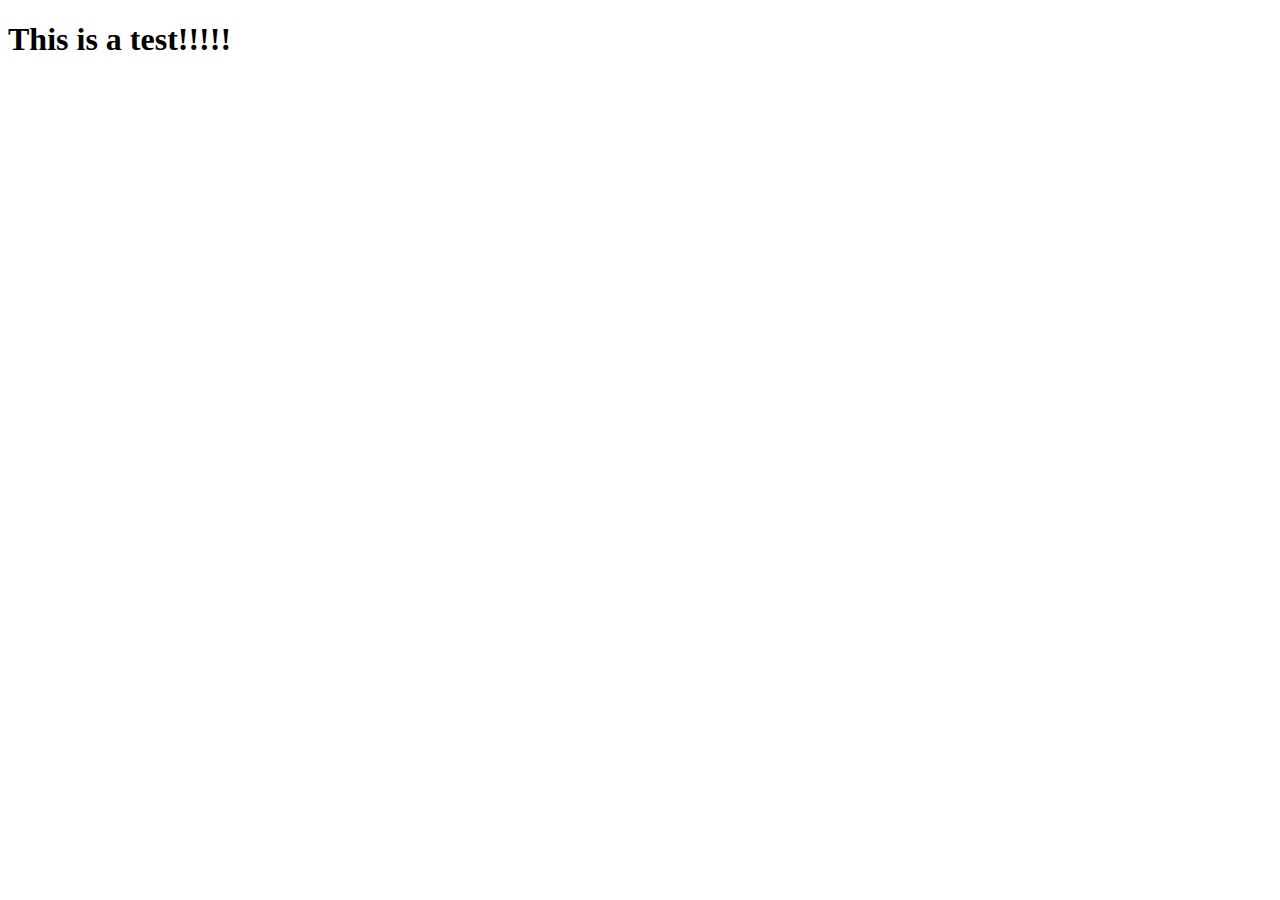
==== index.html @ b2bab400 "add" ====
<!DOCTYPE html>
<html lang="en">
<head>
    <meta charset="UTF-8">
    <meta name="viewport" content="width=device-width, initial-scale=1.0">
    <title>Document</title>
</head>
<body>
    <h1>This is a test!!!!!</h1>
    
</body>
</html>
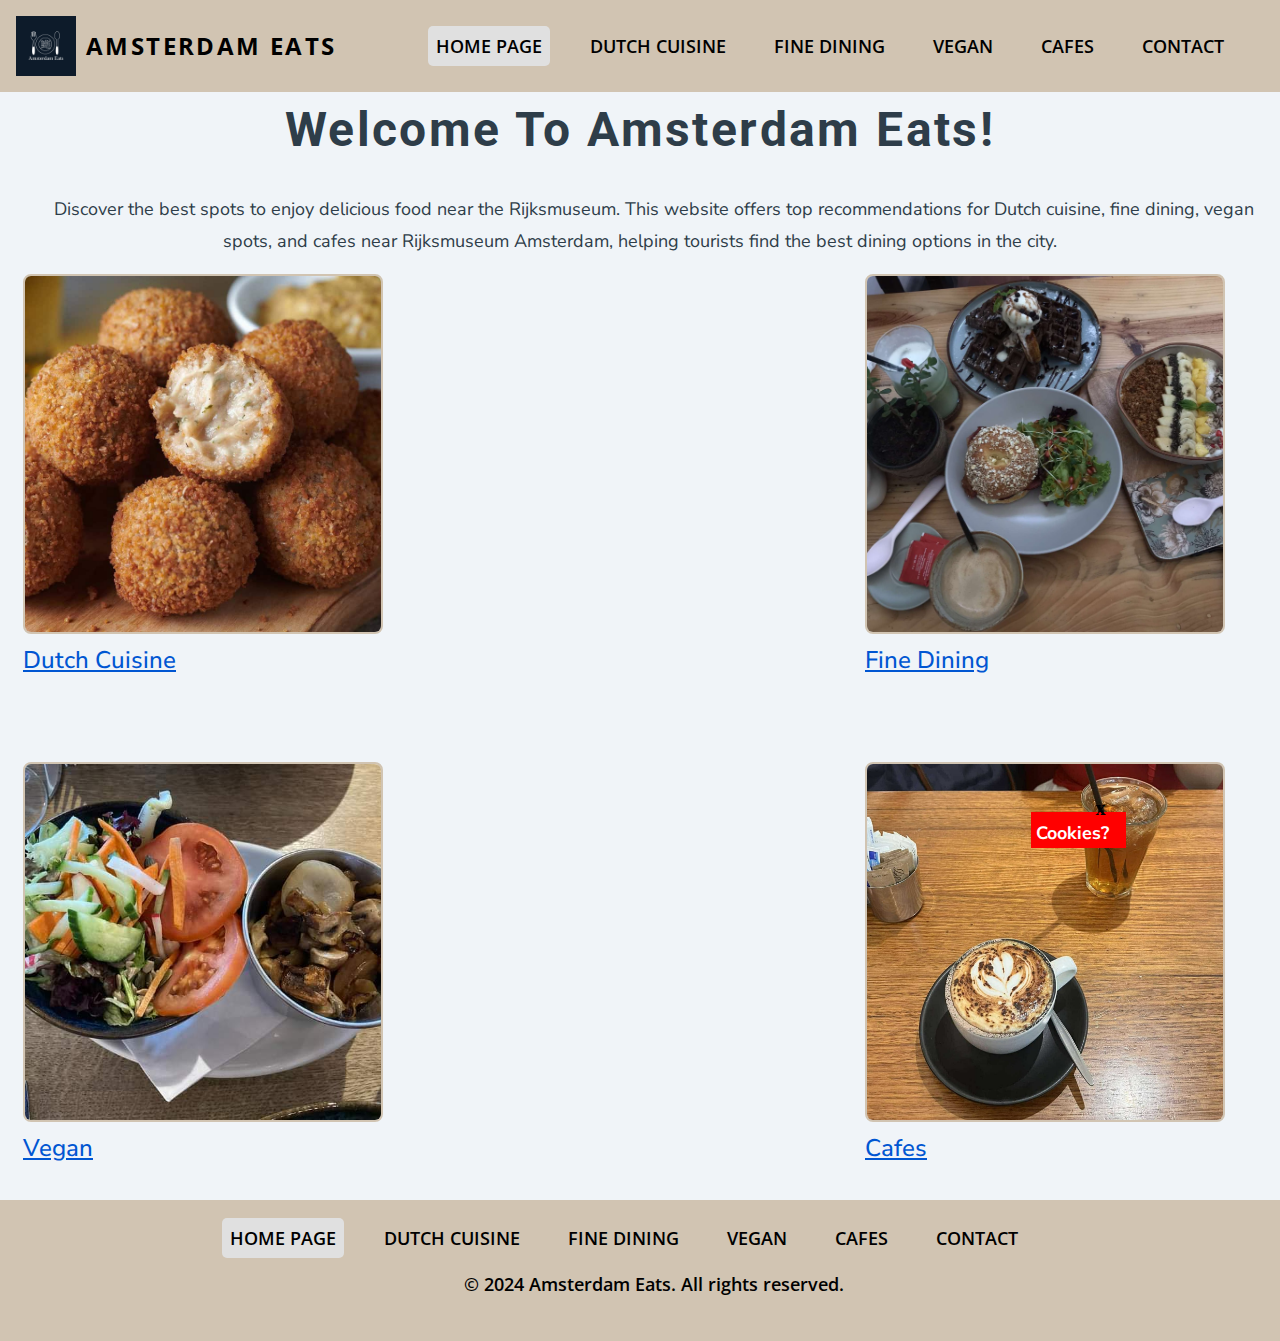
==== commit 3afd1e9a: "This is Nishchal Bhujel WebMark up Assignment" ====
--- a/index.html
+++ b/index.html
@@ -1,12 +1,108 @@
 <!DOCTYPE html>
 <html lang="en">
+
 <head>
     <meta charset="UTF-8">
     <meta name="viewport" content="width=device-width, initial-scale=1.0">
-    <title>Document</title>
+    <meta name="author" content="Nishchal Bhujel">
+    <meta name="description" content="This is a sample website created to demonstrate my HTML and CSS skills.">
+    <meta name="keywords" content="HTML, CSS, WebDesign, WebMarkup">
+    <title>Amsterdam Eats - Home</title>
+    
+    <link rel="preconnect" href="https://fonts.googleapis.com">
+    <link rel="preconnect" href="https://fonts.gstatic.com" crossorigin>
+    <link href="https://fonts.googleapis.com/css2?family=Nunito+Sans:ital,opsz,wght@0,6..12,200..1000;1,6..12,200..1000&family=Open+Sans:ital,wght@0,300..800;1,300..800&family=Roboto:wght@700&display=swap" rel="stylesheet">
+    
+    <link rel="stylesheet" href="css/style.css">
 </head>
+
 <body>
-    <h1>This is a test!!!!!</h1>
-    
+    <header id="TopHeader">
+        <span class="logoContainer">
+            <img src="img/logo.png" alt="Amsterdam Eats Logo" title="Amsterdam eats logo where the city architecture is in the plate with spoon and fork" class="logo">
+            <span class="logoText">AMSTERDAM EATS</span>
+        </span>
+        
+        <nav class="topNav">
+            <ul>
+                <li><a href="index.html" class="active">Home Page</a></li>
+                <li><a href="dutch-cuisine.html">Dutch Cuisine</a></li>
+                <li><a href="fine-dining.html">Fine Dining</a></li>
+                <li><a href="vegan.html">Vegan</a></li>
+                <li><a href="cafes.html">Cafes</a></li>
+                <li><a href="contact.html">Contact</a></li>
+            </ul>
+        </nav>
+    </header>
+
+    <main>
+        <section class="welcomeSection">
+            <h1>Welcome To Amsterdam Eats!</h1>
+            <p id="page-description">
+                Discover the best spots to enjoy delicious food near the Rijksmuseum. This website offers 
+                top recommendations for Dutch cuisine, fine dining, vegan spots, and cafes near Rijksmuseum 
+                Amsterdam, helping tourists find the best dining options in the city.
+            </p>
+        </section>
+
+        <section class="mainContentSection">
+            <article class="mainContentItem">
+                <figure>
+                    <img src="img/dutchcuisine.jpg" alt="Dutch Cuisine dish image" title="famous Dutch cuisine Poffertjes in a plate" class="restaurants-image">
+                    <figcaption>
+                        <a href="dutch-cuisine.html" class="restaurants-type">Dutch Cuisine</a>
+                    </figcaption>
+                </figure>
+            </article>
+
+            <article class="mainContentItem">
+                <figure>
+                    <img src="img/fineDining.jpg" alt="Fine Dining dish image" title="well decorated foods for fine dining" class="restaurants-image">
+                    <figcaption>
+                        <a href="fine-dining.html" class="restaurants-type">Fine Dining</a>
+                    </figcaption>
+                </figure>
+            </article>
+
+            <article class="mainContentItem">
+                <figure>
+                    <img src="img/vegan.jpg" alt="Vegan dish image" title="vegan dish in bowls with different mixed variety" class="restaurants-image">
+                    <figcaption>
+                        <a href="vegan.html" class="restaurants-type">Vegan</a>
+                    </figcaption>
+                </figure>
+            </article>
+
+            <article class="mainContentItem">
+                <figure>
+                    <img src="img/Coffee.jpg" alt="Coffee image" title="picture of coffee on the table" class="restaurants-image">
+                    <figcaption>
+                        <a href="cafes.html" class="restaurants-type">Cafes</a>
+                    </figcaption>
+                </figure>
+            </article>
+        </section>
+
+        <article id="pop" class="popWrap">
+            <aside class="popUp">
+                <a class="close" href="#pop">x</a>
+                <p><strong>Cookies?</strong></p>
+            </aside>
+        </article>
+    </main>
+
+    <footer>
+        <nav class="navFooter">
+            <ul>
+                <li><a href="homepage.html" class="active">Home Page</a></li>
+                <li><a href="dutch-cuisine.html">Dutch Cuisine</a></li>
+                <li><a href="fine-dining.html">Fine Dining</a></li>
+                <li><a href="vegan.html">Vegan</a></li>
+                <li><a href="cafes.html">Cafes</a></li>
+                <li><a href="contact.html">Contact</a></li>
+            </ul>
+        </nav>
+        <p>&copy; 2024 Amsterdam Eats. All rights reserved.</p>
+    </footer>
 </body>
 </html>
--- a/css/style.css
+++ b/css/style.css
@@ -0,0 +1,362 @@
+*{
+    margin: 0;
+    padding: 0;
+    box-sizing: border-box;
+}
+
+/* General Page Settings */
+body {
+    font-size: 16px;
+    background-color: #F0F4F8;
+    color: #2E3D49;
+    line-height: 1.6;
+    overflow-x: hidden;    
+}
+
+/* Header and Navigation */
+header {
+    background-color: #D1C4B2;
+    padding: 1rem;
+}
+#TopHeader{
+    width: 100%;
+    display: flex;
+    flex-direction: row;
+    flex-wrap: wrap;
+    align-items: center;
+    justify-content: flex-start;
+}
+
+.topNav ul{
+    text-transform: uppercase;
+    flex-grow: 1;
+    display: flex;
+    flex-direction: row;
+    flex-wrap: wrap;
+    justify-content:center;
+
+}
+.navFooter ul{
+    display: flex;
+    flex-direction: row;
+    flex-wrap: wrap;
+    justify-content: center;
+
+}
+main {
+    margin-left: 20px;
+    margin-right: 20px;
+}
+.mainContentSection{
+    display: flex;
+    flex-direction: row;
+    flex-wrap: wrap;
+    justify-content: center;
+    gap:450px;
+    row-gap: 50px;
+}
+.logoContainer {
+    display: flex;
+    align-items: center;
+    margin-right: auto;
+}
+
+.logo {
+    width: 60px;
+    height: auto;
+    margin-right: 10px;
+}
+
+.logoText {
+    font-family:'Open Sans', sans-serif;
+    font-size: 24px;
+    font-weight: bold;
+    letter-spacing: 0.1em;
+    text-transform: uppercase;
+    color: #000;
+}
+
+nav ul {
+    list-style-type: none;
+    margin: 0;
+    padding: 0;
+    display: flex;
+}
+
+nav ul li {
+    margin-right: 2rem;
+}
+
+/* Navigation */
+nav ul li a {
+    text-decoration: none;
+    font-family: 'Open Sans', sans-serif;
+    font-weight: 600; 
+    font-size: 1.125rem; 
+    color: #000;
+    padding: 0.5rem;
+}
+
+nav ul li a:hover, nav ul li a.active {
+    background-color: #E0E0E0;
+    border-radius: 5px;
+}
+
+/* Headings */
+h1 {
+    font-family: 'Roboto', sans-serif;
+    font-weight: 700; 
+    font-size: 3rem; 
+    letter-spacing: 0.05em;
+    margin-bottom: 1.5rem;
+    text-align: center;
+}
+
+h2 {
+    font-family: 'Roboto', sans-serif;
+    font-weight: 700; 
+    font-size: 2.5rem; 
+    margin-top: 1rem;
+    margin-bottom: 0.5rem;
+}
+
+/* Paragraphs */
+p {
+    font-family: 'Nunito Sans', sans-serif;
+    font-weight: 400; 
+    font-size: 1.125rem; 
+    line-height: 1.8;
+    margin-bottom: 1rem;
+    text-indent: 1.5em;
+}
+
+#page-description {
+    text-align: center;
+}
+
+.maps {
+    text-decoration: underline;
+    color:  #0056D2;
+}
+
+.maps:hover {
+    background-color:#ADDFFF ;
+}
+
+.restaurants-type {
+    font-family: 'Nunito Sans',sans-serif;
+    font-size: 24px;
+    color: #0056D2;
+    text-decoration: underline;
+}
+
+.restaurants-type:hover {
+    background-color: #ADDFFF;
+}
+
+/* Images */
+.restaurants-image {
+    width: 360px;
+    height: 360px;
+    border: 2px solid #D1C4B2;
+    border-radius: 8px;
+    object-fit: cover;    
+}
+
+article {
+    display: flex;
+    align-items: flex-start;
+    margin-bottom: 2rem;
+}
+
+figure {
+    margin-right: 2rem;
+}
+
+a {
+    color: #2E3D49;
+    text-decoration: none;
+    font-weight: 500;
+}
+
+#contactPage {
+    margin: 50px auto;
+    width: 60%;
+    background-color: white;
+    padding: 20px;
+    box-shadow: 0 0 10px rgba(0, 0, 0, 0.1);
+    border-radius: 10px;
+    text-align: center;
+}
+
+#contactPage h1 {
+    margin-bottom: 20px;
+}
+
+.mandatory {
+    background-color: #006b5d;
+    border-radius: 5px;
+    color: white;
+}
+
+form {
+    display: grid;
+    grid-template-columns: 1fr;
+    gap: 15px;
+}
+
+form label {   
+    text-align: left;
+    font-weight: bold;
+    font-family: 'Nunito Sans',sans-serif;
+}
+
+.radioGroup {
+    font-family:'Nunito Sans',sans-serif;
+    display: flex;
+    justify-content: space-evenly;
+}
+
+input[type="text"], input[type="email"], input[type="tel"], textarea {
+    width: 100%;
+    padding: 10px;
+    border: 1px solid #ccc;
+    border-radius: 5px;
+}
+
+textarea {
+    resize: vertical;
+    height: 150px;
+}
+
+.submit {
+    background-color: #006b5d;
+    color: white;
+    padding: 10px;
+    border: none;
+    border-radius: 5px;
+    cursor: pointer;
+    font-size: 16px;
+}
+
+.submit:hover {
+    background-color: #FF8C00;
+}
+figcaption {
+    font-family: 'Nunito Sans',sans-serif;
+    font-weight: 600;
+    color: #2E3D49;
+}
+
+/* Footer */
+footer {
+    background-color: #D1C4B2;
+    padding: 1.5rem;
+    text-align: center;
+}
+
+footer nav ul {
+    text-transform: uppercase;
+    display: flex;
+    justify-content: center;
+}
+
+footer nav ul li a {
+    font-family: 'Open Sans', sans-serif;
+    font-weight: 600; 
+    font-size: 1.125rem; 
+    color: #000;
+}
+
+footer nav ul li a:hover {
+    background-color: #E0E0E0;
+    border-radius: 5px;
+}
+
+footer p {
+    text-align: center;
+    margin-top: 1rem;
+    color: #000;
+    font-family: 'Open Sans', sans-serif;
+    font-weight: 600;
+    font-size: 1.125rem; 
+}
+
+/*Cookies*/
+.popWrap{
+    position: absolute;
+    bottom: 20px;
+    right: 20px;
+    left: 70%;
+    z-index: 9999;
+    display: flex;
+    justify-content: center;
+    align-items: center;
+}
+
+.popUp{
+    position: relative;
+    padding: 5px;
+    width: 95px;
+    height: 36px;
+    background-color: #FF0000;
+}
+
+.popUp p{
+    color: #FFFFFF;
+    text-indent: 0;
+}
+
+.close{
+    position: absolute; 
+    top: -20px; 
+    right: 20px; 
+    font-size: 20px;
+    font-weight: bold;
+    color:#000;
+}
+
+.close:hover{
+    color: #ffa500;;
+}
+
+/* Responsive Design */
+@media screen and (max-width: 768px) {
+
+    #TopHeader, .topNav ul, .navFooter ul {
+        flex-direction: column;
+        align-items: center;
+    }
+
+    .mainContentSection {
+        flex-direction: column;
+        gap: 20px;
+    }
+
+    .restaurants-image {
+        width: 100%;
+        height: auto;
+    }
+
+    h1 {
+        font-size: 2rem;
+    }
+    
+    h2 {
+        font-size: 1.75rem;
+    }
+
+    p {
+        font-size: 1rem;
+        text-indent: 0;
+    }
+
+    #contactPage {
+        width: 90%;
+    }
+    
+    .popWrap {
+        left: 50%;
+        transform: translateX(-50%);
+    }
+}